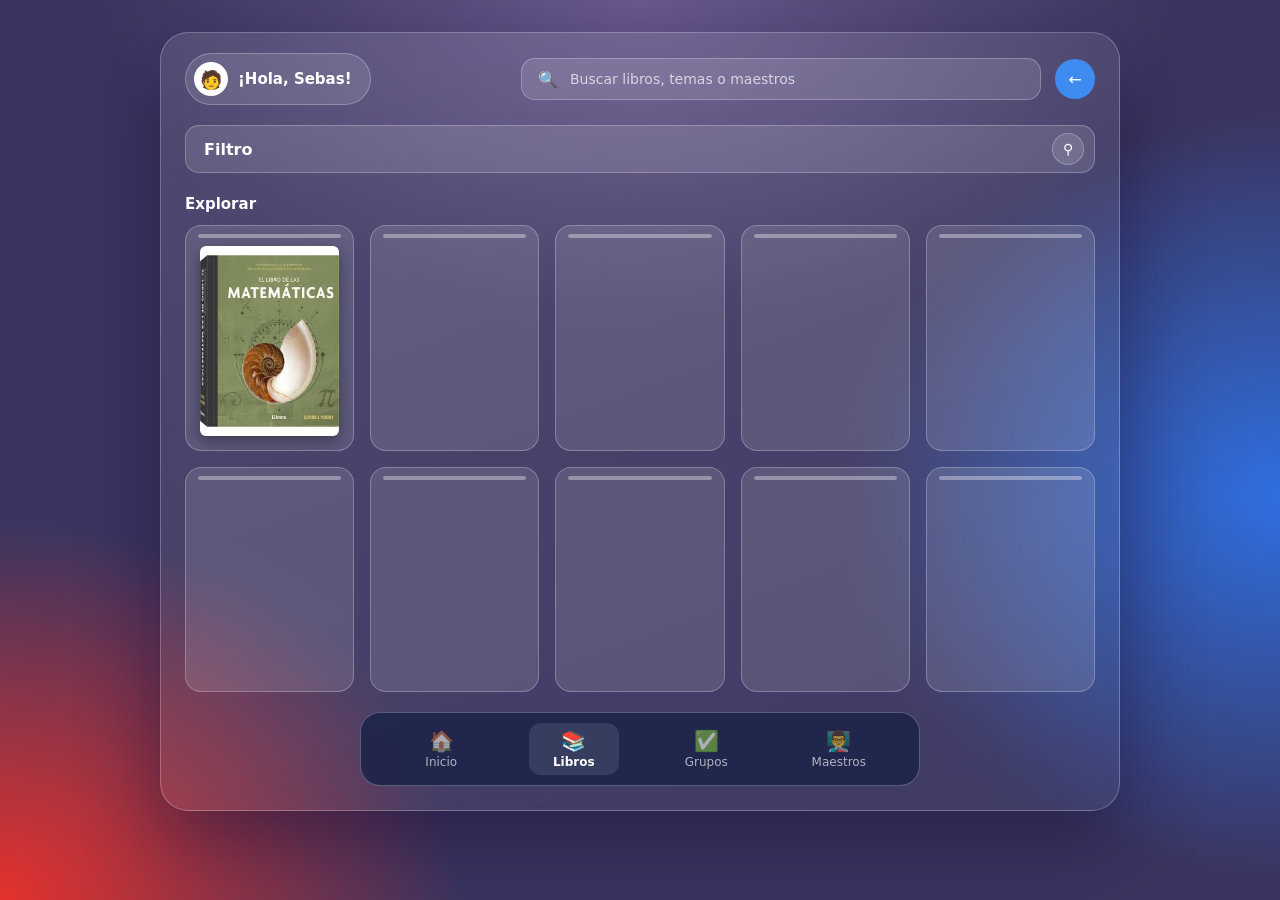
==== Bblioteca.html @ c6c403de "Primer commit:" ====
<!DOCTYPE html>
<html lang="es">
<head>
  <meta charset="UTF-8">
  <meta name="viewport" content="width=device-width, initial-scale=1">
  <title>Uniconect · Biblioteca</title>
  <link rel="stylesheet" href="app.css">
  <link rel="stylesheet" href="Biblioteca.css">
</head>
<body>
  <div class="app">
    <header class="top">
      <div class="top__user"><span class="avatar">🧑</span><strong>¡Hola, Sebas!</strong></div>
      <label class="search"><span>🔍</span><input type="search" placeholder="Buscar libros, temas o maestros"></label>
      <a href="#" class="icon-btn icon-btn--blue" aria-label="Volver">←</a>
    </header>

    <main class="content">
      <div class="filter">
        <strong>Filtro</strong>
        <button type="button" class="icon-btn icon-btn--small" aria-label="Filtrar">⚲</button>
      </div>

      <section>
        <h2 class="section-title">Explorar</h2>
        <div class="books">
          <!-- Libro con portada: cambia el src por tu imagen -->
          <a href="#" class="book">
            <span class="book__bar"></span>
            <img class="book__cover" src="[data-uri]" alt="Portada del libro" onerror="this.style.display='none'">
          </a>
          <a href="#" class="book"><span class="book__bar"></span></a>
          <a href="#" class="book"><span class="book__bar"></span></a>
          <a href="#" class="book"><span class="book__bar"></span></a>
          <a href="#" class="book"><span class="book__bar"></span></a>
          <a href="#" class="book"><span class="book__bar"></span></a>
          <a href="#" class="book"><span class="book__bar"></span></a>
          <a href="#" class="book"><span class="book__bar"></span></a>
          <a href="#" class="book"><span class="book__bar"></span></a>
          <a href="#" class="book"><span class="book__bar"></span></a>
        </div>
      </section>
    </main>

    <nav class="nav" aria-label="Principal">
      <a href="inicio.html" class="nav__item"><span>🏠</span>Inicio</a>
      <a href="Bblioteca.html" class="nav__item is-active"><span>📚</span>Libros</a>
      <a href="grupo.html" class="nav__item"><span>✅</span>Grupos</a>
      <a href="maestro.html" class="nav__item"><span>👨‍🏫</span>Maestros</a>
    </nav>
  </div>
</body>
</html>
---- app.css ----
/* ===== Variables ===== */
:root {
  --blue: #3a72bd;
  --blue-soft: #3f8cf0;
  --white: #fff;
  --glass: rgba(255, 255, 255, .12);
  --glass-strong: rgba(255, 255, 255, .2);
  --line: rgba(255, 255, 255, .25);
  --navy: rgba(28, 36, 72, .85);
  --font: "Inter", "Segoe UI", system-ui, -apple-system, sans-serif;
}

*, *::before, *::after { box-sizing: border-box; margin: 0; }

/* ===== Fondo ===== */
body {
  min-height: 100vh;
  display: grid;
  place-items: start center;
  padding: 32px;
  font-family: var(--font);
  color: var(--white);
  background:
    radial-gradient(60% 70% at 0% 100%, #e5322d 0%, transparent 60%),
    radial-gradient(55% 70% at 100% 55%, #2f6fe0 0%, transparent 60%),
    radial-gradient(60% 50% at 50% 0%, #6b5a8e 0%, transparent 70%),
    #3a3560;
  background-attachment: fixed;
}

/* ===== Contenedor de escritorio ===== */
.app {
  width: 100%;
  max-width: 960px;
  padding: 20px 24px 24px;
  border-radius: 28px;
  background: linear-gradient(160deg, rgba(255,255,255,.1), rgba(255,255,255,.03));
  border: 1px solid var(--line);
  backdrop-filter: blur(24px);
  -webkit-backdrop-filter: blur(24px);
  box-shadow: 0 30px 80px rgba(20, 10, 50, .45);
}

/* ===== Barra superior ===== */
.top {
  display: flex;
  align-items: center;
  gap: 14px;
  margin-bottom: 20px;
}
.top__user {
  display: flex; align-items: center; gap: 10px;
  padding: 8px 18px 8px 8px;
  border-radius: 999px;
  background: var(--glass);
  border: 1px solid var(--line);
  font-size: 15px;
}
.avatar {
  width: 34px; height: 34px;
  display: grid; place-items: center;
  border-radius: 50%;
  background: #fff;
  font-size: 18px;
}
.top > :nth-child(2) { margin-left: auto; }

.icon-btn {
  width: 40px; height: 40px;
  display: grid; place-items: center;
  border-radius: 50%;
  border: 1px solid var(--line);
  background: var(--glass);
  color: var(--white);
  font-size: 16px;
  text-decoration: none;
  cursor: pointer;
}
.icon-btn--blue { background: var(--blue-soft); border-color: transparent; }

.search {
  flex: 1;
  max-width: 520px;
  display: flex; align-items: center; gap: 10px;
  height: 42px;
  padding: 0 16px;
  border-radius: 14px;
  background: var(--glass);
  border: 1px solid var(--line);
}
.search input {
  flex: 1; border: 0; outline: 0;
  background: transparent;
  color: var(--white);
  font: inherit; font-size: 14px;
}
.search input::placeholder { color: rgba(255,255,255,.7); }

/* ===== Contenido ===== */
.content { display: grid; gap: 18px; margin-bottom: 20px; }

.card {
  padding: 18px;
  border-radius: 22px;
  background: var(--glass);
  border: 1px solid var(--line);
}
.card__head {
  display: flex; align-items: center; justify-content: space-between;
  margin-bottom: 14px;
}

.pill {
  padding: 5px 14px;
  border-radius: 999px;
  font-size: 12px;
  font-weight: 600;
  background: rgba(255,255,255,.2);
}
.pill--white { background: #e8f1ff; color: #2a62b8; }

.small { font-size: 12px; opacity: .85; }

.chip {
  padding: 5px 14px;
  border-radius: 999px;
  border: 1px solid var(--line);
  background: var(--glass);
  color: var(--white);
  font: inherit; font-size: 12px;
  cursor: pointer;
}

/* ===== Elementos (foro y grupos) ===== */
.item {
  padding: 16px;
  margin-bottom: 12px;
  border-radius: 16px;
  background: var(--glass);
  border: 1px solid var(--line);
}
.item:last-child { margin-bottom: 0; }
.item__meta { display: flex; align-items: center; justify-content: space-between; margin-bottom: 12px; }
.item__text { font-size: 15px; font-weight: 600; line-height: 1.45; }
.item__date { margin-top: 14px; text-align: right; font-weight: 700; }

/* ===== Crear grupo ===== */
.info {
  display: grid;
  grid-template-columns: repeat(3, 1fr);
  gap: 12px;
  margin: 14px 0;
}
.info__box {
  display: grid; gap: 4px;
  padding: 10px 14px;
  border-radius: 12px;
  background: var(--glass);
  border: 1px solid var(--line);
}
.info__box strong { font-size: 13px; }

.btn {
  width: 100%;
  height: 44px;
  margin-top: 4px;
  border: 0;
  border-radius: 10px;
  background: var(--blue);
  color: var(--white);
  font: inherit; font-size: 14px; font-weight: 600;
  cursor: pointer;
  transition: filter .2s;
}
.btn:hover { filter: brightness(1.12); }

/* ===== Lista de grupos ===== */
.groups {
  display: grid;
  grid-template-columns: repeat(3, 1fr);
  gap: 14px;
  align-items: start;
}
.groups .item { margin-bottom: 0; }

/* ===== Navegación inferior ===== */
.nav {
  display: flex;
  justify-content: space-around;
  max-width: 560px;
  margin: 0 auto;
  padding: 10px 14px;
  border-radius: 20px;
  background: var(--navy);
  border: 1px solid var(--line);
}
.nav__item {
  display: grid; justify-items: center; gap: 2px;
  min-width: 90px;
  padding: 6px 10px;
  border-radius: 12px;
  color: rgba(255,255,255,.65);
  font-size: 12px;
  text-decoration: none;
}
.nav__item span { font-size: 20px; }
.nav__item.is-active { color: var(--white); font-weight: 700; background: rgba(255,255,255,.1); }

/* ===== Accesibilidad ===== */
a:focus-visible, button:focus-visible, input:focus-visible {
  outline: 2px solid var(--white);
  outline-offset: 3px;
}

/* ===== Pantallas pequeñas ===== */
@media (max-width: 760px) {
  body { padding: 12px; }
  .info, .groups { grid-template-columns: 1fr; }
  .top { flex-wrap: wrap; }
  .search { order: 3; max-width: none; flex-basis: 100%; }
}
---- Biblioteca.css ----
/* Estilos extra de la Biblioteca (se usa junto con app.css) */

.filter {
  display: flex;
  align-items: center;
  justify-content: space-between;
  height: 48px;
  padding: 0 10px 0 18px;
  border-radius: 14px;
  background: var(--glass);
  border: 1px solid var(--line);
}

.icon-btn--small { width: 32px; height: 32px; font-size: 14px; }

.section-title {
  margin: 4px 0 12px;
  font-size: 15px;
  font-weight: 700;
}

/* Cuadrícula de libros */
.books {
  display: grid;
  grid-template-columns: repeat(5, 1fr);
  gap: 16px;
}

.book {
  position: relative;
  aspect-ratio: 3 / 4;
  display: block;
  overflow: hidden;
  border-radius: 16px;
  background: var(--glass);
  border: 1px solid var(--line);
  transition: transform .2s, background .2s;
}
.book:hover { transform: translateY(-4px); background: var(--glass-strong); }

.book__bar {
  position: absolute;
  top: 8px; left: 12px; right: 12px;
  height: 4px;
  border-radius: 4px;
  background: rgba(255, 255, 255, .35);
}

.book__cover {
  position: absolute;
  inset: 20px 14px 14px;
  width: calc(100% - 28px);
  height: calc(100% - 34px);
  object-fit: cover;
  border-radius: 6px;
  box-shadow: 0 6px 16px rgba(0, 0, 0, .35);
}

@media (max-width: 760px) {
  .books { grid-template-columns: repeat(3, 1fr); gap: 10px; }
}
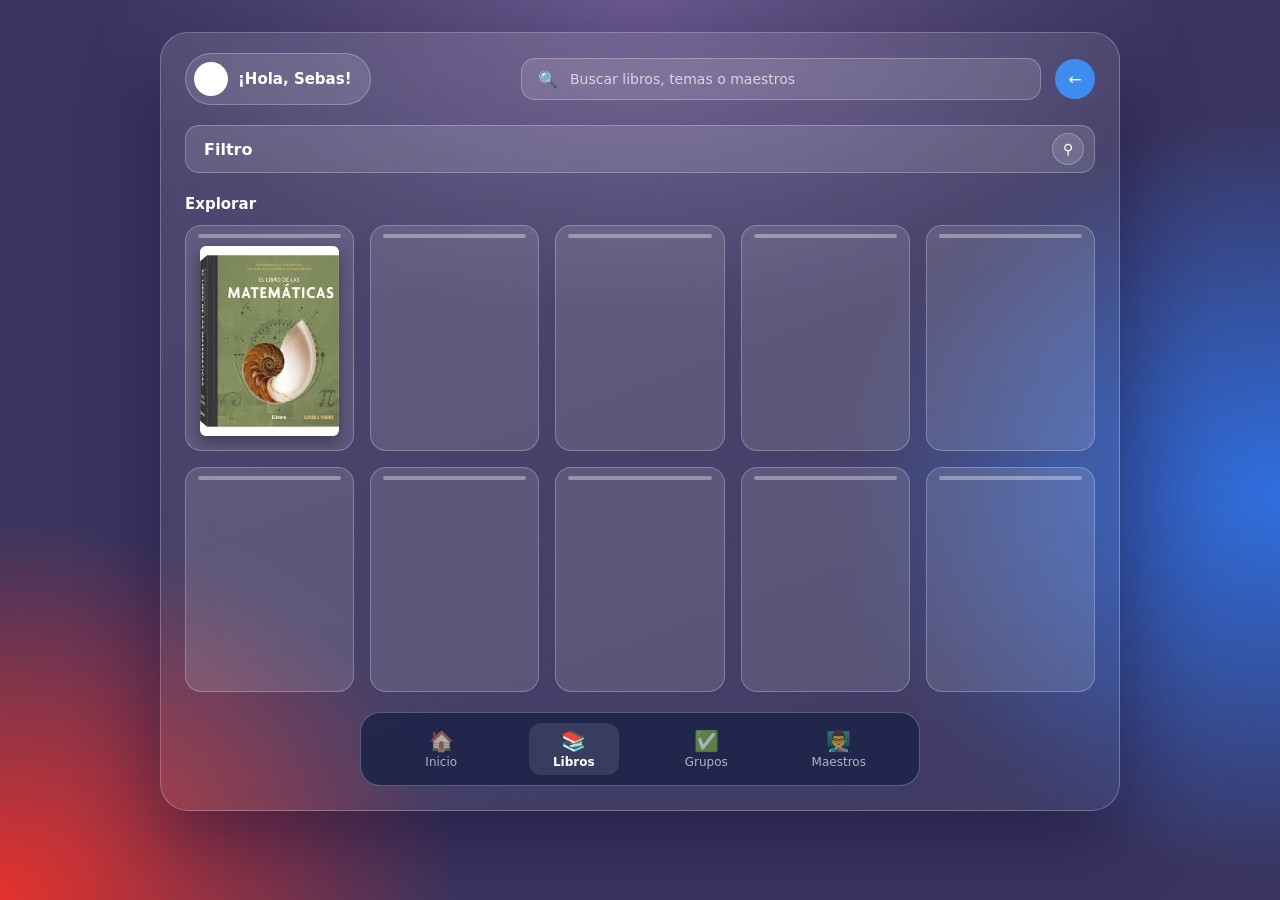
==== commit d2ca30fe: "cambio de iconofrafia" ====
--- a/Bblioteca.html
+++ b/Bblioteca.html
@@ -10,7 +10,7 @@
 <body>
   <div class="app">
     <header class="top">
-      <div class="top__user"><span class="avatar">🧑</span><strong>¡Hola, Sebas!</strong></div>
+      <div class="top__user"><span class="avatar"></span><strong>¡Hola, Sebas!</strong></div>
       <label class="search"><span>🔍</span><input type="search" placeholder="Buscar libros, temas o maestros"></label>
       <a href="#" class="icon-btn icon-btn--blue" aria-label="Volver">←</a>
     </header>
